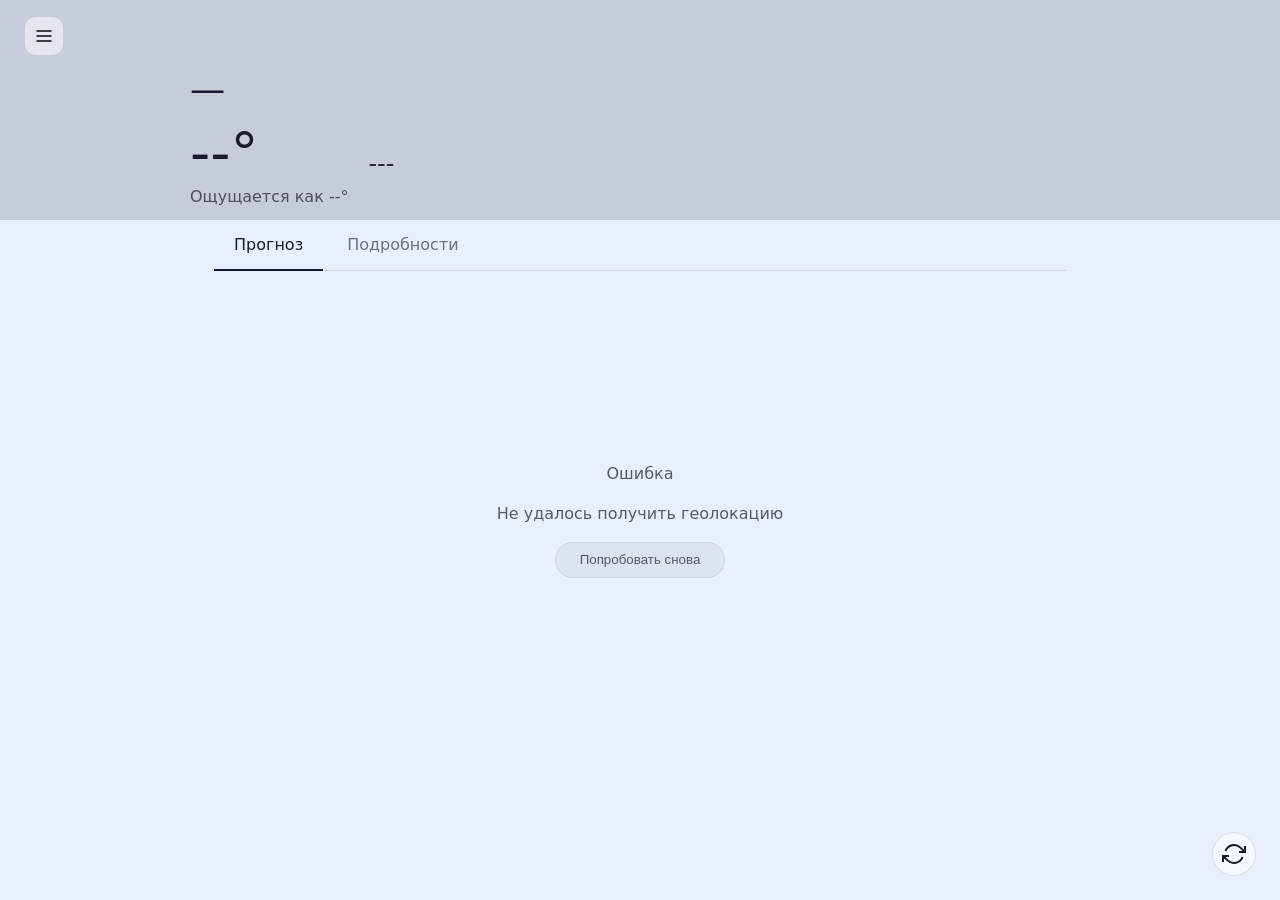
==== index.html @ 8bccd18b "fixed Microsoft Fluent emoji" ====
<!DOCTYPE html>
<html lang="ru">
<head>
    <meta charset="UTF-8">
    <meta name="viewport" content="width=device-width, initial-scale=1.0">
    <title>GoodWeather</title>
    <link rel="icon" type="image/png" href="favicon.png">
    <link rel="stylesheet" href="css/style.css">
</head>
<body class="light-theme">
    <div class="weather-background" id="bgLayer"></div>
    <div class="app-container">
        <header class="app-header">
            <div class="header-top-row">
                <button class="menu-btn" id="menuBtn">
                    <svg width="20" height="20" viewBox="0 0 24 24" fill="none" stroke="currentColor" stroke-width="2">
                        <line x1="3" y1="12" x2="21" y2="12"/>
                        <line x1="3" y1="6" x2="21" y2="6"/>
                        <line x1="3" y1="18" x2="21" y2="18"/>
                    </svg>
                </button>
            </div>
            <div class="menu-dropdown" id="menuDropdown">
                <div class="menu-section expanded">
                    <div class="menu-section-title"><span>Тема</span><span class="arrow">›</span></div>
                    <div class="menu-items">
                        <div class="menu-item" data-theme="light"><span>Светлая</span><span class="check">✓</span></div>
                        <div class="menu-item" data-theme="dark"><span>Тёмная</span><span class="check">✓</span></div>
                    </div>
                </div>
                <div class="menu-section expanded">
                    <div class="menu-section-title"><span>Эмодзи</span><span class="arrow">›</span></div>
                    <div class="menu-items">
                        <div class="menu-item" data-emoji="system"><span>Системные</span><span class="check">✓</span></div>
                        <div class="menu-item" data-emoji="fluent"><span>Fluent</span><span class="check">✓</span></div>
                    </div>
                </div>
            </div>
            <div class="header-content">
                <div class="location-row">
                    <h1 class="city-name" id="cityDisplay">—</h1>
                    <span class="region-name" id="regionDisplay"></span>
                </div>
                <div class="coordinates" id="coordsDisplay"></div>
                <div class="weather-status-row">
                    <div class="temp-section">
                        <span class="temp-current" id="tempDisplay">--°</span>
                        <span class="feels-like" id="feelsLikeHeader">Ощущается как --°</span>
                    </div>
                    <span class="weather-desc" id="descDisplay">---</span>
                    <span class="update-badge" id="updateTimeDisplay"></span>
                </div>
            </div>
        </header>
        <div class="tabs-container">
            <div class="tabs">
                <a href="index.html" class="tab-btn active">Прогноз</a>
                <a href="details.html" class="tab-btn">Подробности</a>
            </div>
        </div>
        <main class="content-area">
            <div id="loadingUI" class="status-message"><div class="loader"></div><p>Загрузка...</p></div>
            <div id="forecastView" class="forecast-view">
                <h2 class="section-title">7 дней</h2>
                <div class="forecast-scroll" id="forecastScroll"></div>
            </div>
            <div id="hourlyView" class="hourly-view">
                <button class="back-btn" id="backBtn">
                    <svg viewBox="0 0 24 24" fill="none" stroke="currentColor" stroke-width="2"><path d="M15 18l-6-6 6-6"/></svg>
                    Назад
                </button>
                <h2 class="section-title" id="hourlyTitle"></h2>
                <div class="temp-chart-container"><div class="temp-chart"><svg class="chart-svg" id="chartSvg"></svg></div></div>
                <div class="hourly-scroll" id="hourlyScroll"></div>
            </div>
            <div id="errorUI" class="status-message error" style="display:none">
                <p>Ошибка</p><p id="errorText"></p>
                <button class="retry-btn" id="errorRetryBtn">Попробовать снова</button>
            </div>
        </main>
    </div>
    <button class="refresh-btn" id="refreshBtn">
        <svg width="24" height="24" viewBox="0 0 24 24" fill="none" stroke="currentColor" stroke-width="2">
            <path d="M23 4v6h-6M1 20v-6h6M3.51 9a9 9 0 0 1 14.85-3.36L23 10M1 14l4.64 4.36A9 9 0 0 0 20.49 15"/>
        </svg>
    </button>
    <script src="js/common.js"></script>
    <script src="js/main.js"></script>
</body>
</html>
---- css/style.css ----
* {
    margin: 0;
    padding: 0;
    box-sizing: border-box;
}

body {
    font-family: "Segoe UI", "Inter", system-ui, -apple-system, sans-serif;
    min-height: 100vh;
    background-color: #e8f0fe;
    color: #1a1a2e;
    font-weight: 300;
    line-height: 1.5;
    -webkit-font-smoothing: antialiased;
    transition: background-color 0.3s, color 0.3s;
}

body.dark-theme {
    background-color: #0b1a2a;
    color: white;
}

/* Фоновый слой */
.weather-background {
    position: absolute;
    top: 0;
    left: 0;
    width: 100%;
    height: 220px;
    background-size: cover;
    background-position: center;
    background-repeat: no-repeat;
    z-index: 1;
    transition: background-image 0.7s;
    pointer-events: none;
}

.weather-background::after {
    content: '';
    position: absolute;
    top: 0;
    left: 0;
    width: 100%;
    height: 100%;
    background: rgba(0, 0, 0, 0.15);
    pointer-events: none;
}

body.dark-theme .weather-background::after {
    background: rgba(0, 0, 0, 0.35);
}

.app-container {
    position: relative;
    z-index: 2;
    min-height: 100vh;
    display: flex;
    flex-direction: column;
    background: transparent;
}

.app-header {
    padding: 1rem 1.5rem 0.75rem;
    background: transparent;
    position: relative;
    z-index: 3;
}

.header-top-row {
    display: flex;
    align-items: center;
    gap: 1rem;
    margin-bottom: 0.5rem;
}

.menu-btn {
    background: rgba(255, 255, 255, 0.5);
    border: 1px solid rgba(0, 0, 0, 0.1);
    color: #1a1a2e;
    width: 40px;
    height: 40px;
    border-radius: 12px;
    cursor: pointer;
    display: flex;
    align-items: center;
    justify-content: center;
    transition: background 0.2s;
    flex-shrink: 0;
}

body.dark-theme .menu-btn {
    background: rgba(0, 0, 0, 0.2);
    border-color: rgba(255, 255, 255, 0.15);
    color: white;
}

.menu-dropdown {
    position: absolute;
    top: 70px;
    left: 1.5rem;
    background: rgba(255, 255, 255, 0.95);
    border: 1px solid rgba(0, 0, 0, 0.1);
    border-radius: 16px;
    padding: 0.5rem;
    min-width: 220px;
    z-index: 1000;
    display: none;
    box-shadow: 0 10px 30px rgba(0, 0, 0, 0.2);
}

body.dark-theme .menu-dropdown {
    background: rgba(20, 30, 40, 0.95);
    border-color: rgba(255, 255, 255, 0.1);
    color: white;
}

.menu-dropdown.show {
    display: block;
}

.menu-section {
    padding: 0.25rem 0;
}

.menu-section-title {
    padding: 0.6rem 1rem;
    font-size: 0.9rem;
    font-weight: 500;
    cursor: pointer;
    display: flex;
    align-items: center;
    justify-content: space-between;
    border-radius: 10px;
}

.menu-section-title:hover {
    background: rgba(0, 0, 0, 0.05);
}

body.dark-theme .menu-section-title:hover {
    background: rgba(255, 255, 255, 0.1);
}

.menu-section-title .arrow {
    font-size: 0.7rem;
    opacity: 0.5;
}

.menu-section.expanded .menu-section-title .arrow {
    transform: rotate(90deg);
}

.menu-items {
    display: none;
    padding: 0.25rem 0 0.25rem 0.5rem;
}

.menu-section.expanded .menu-items {
    display: block;
}

.menu-item {
    padding: 0.5rem 1rem;
    border-radius: 10px;
    cursor: pointer;
    transition: background 0.15s;
    font-size: 0.9rem;
    display: flex;
    align-items: center;
    gap: 0.5rem;
}

.menu-item:hover {
    background: rgba(0, 0, 0, 0.05);
}

body.dark-theme .menu-item:hover {
    background: rgba(255, 255, 255, 0.1);
}

.menu-item.active {
    background: rgba(0, 0, 0, 0.08);
}

body.dark-theme .menu-item.active {
    background: rgba(255, 255, 255, 0.15);
}

.menu-item .check {
    margin-left: auto;
    opacity: 0;
    color: #4facfe;
}

.menu-item.active .check {
    opacity: 1;
}

.header-content {
    max-width: 900px;
    margin: 0 auto;
    width: 100%;
}

.location-row {
    display: flex;
    align-items: baseline;
    gap: 0.75rem;
    flex-wrap: wrap;
    margin-bottom: 0.25rem;
}

.city-name {
    font-size: 2.2rem;
    font-weight: 500;
    letter-spacing: -0.02em;
}

.region-name {
    font-size: 1rem;
    opacity: 0.7;
    font-weight: 350;
}

.coordinates {
    font-size: 0.75rem;
    opacity: 0.5;
    margin-bottom: 0.5rem;
    font-family: monospace;
}

.weather-status-row {
    display: flex;
    align-items: baseline;
    gap: 1.25rem;
    flex-wrap: wrap;
}

.temp-section {
    display: flex;
    flex-direction: column;
}

.temp-current {
    font-size: 3.5rem;
    font-weight: 300;
    line-height: 1;
}

.feels-like {
    font-size: 1rem;
    opacity: 0.7;
    margin-top: 0.25rem;
}

.weather-desc {
    font-size: 1.5rem;
    font-weight: 350;
    opacity: 0.9;
    display: flex;
    align-items: center;
    gap: 0.5rem;
}

.weather-emoji-icon {
    width: 2rem;
    height: 2rem;
    display: inline-block;
}

.update-badge {
    margin-left: auto;
    font-size: 0.8rem;
    opacity: 0.5;
    align-self: flex-end;
}

/* Навигация */
.tabs-container {
    max-width: 900px;
    margin: 0 auto;
    padding: 0 1.5rem;
    width: 100%;
    z-index: 3;
}

.tabs {
    display: flex;
    gap: 0.25rem;
    border-bottom: 1px solid rgba(0, 0, 0, 0.1);
}

body.dark-theme .tabs {
    border-bottom-color: rgba(255, 255, 255, 0.1);
}

.tab-btn {
    background: none;
    border: none;
    color: rgba(26, 26, 46, 0.6);
    font-size: 1rem;
    padding: 0.75rem 1.25rem;
    cursor: pointer;
    border-bottom: 2px solid transparent;
    margin-bottom: -1px;
    text-decoration: none;
    display: inline-block;
}

body.dark-theme .tab-btn {
    color: rgba(255, 255, 255, 0.6);
}

.tab-btn.active {
    color: #1a1a2e;
    border-bottom-color: #1a1a2e;
    font-weight: 450;
}

body.dark-theme .tab-btn.active {
    color: white;
    border-bottom-color: white;
}

/* Контент */
.content-area {
    flex: 1;
    max-width: 900px;
    margin: 0 auto;
    padding: 1.5rem;
    width: 100%;
    z-index: 3;
}

/* Виды */
.forecast-view.hidden {
    display: none;
}

.hourly-view {
    display: none;
}

.hourly-view.active {
    display: block;
}

.back-btn {
    display: flex;
    align-items: center;
    gap: 0.5rem;
    background: none;
    border: none;
    color: inherit;
    font-size: 1rem;
    cursor: pointer;
    padding: 0.5rem 0;
    margin-bottom: 1rem;
    opacity: 0.7;
}

.back-btn svg {
    width: 20px;
    height: 20px;
}

.section-title {
    font-size: 1.1rem;
    font-weight: 450;
    opacity: 0.7;
    margin-bottom: 1rem;
    text-transform: uppercase;
}

/* График */
.temp-chart-container {
    margin-bottom: 1.5rem;
    overflow-x: auto;
}

.temp-chart {
    position: relative;
    height: 120px;
    min-width: 600px;
}

.chart-svg {
    width: 100%;
    height: 100%;
}

.chart-line {
    fill: none;
    stroke: #4facfe;
    stroke-width: 2;
}

.chart-point {
    fill: #4facfe;
}

.chart-label {
    font-size: 0.7rem;
    fill: currentColor;
    opacity: 0.7;
    text-anchor: middle;
}

/* Скроллы */
.forecast-scroll, .hourly-scroll {
    display: flex;
    gap: 0.75rem;
    overflow-x: auto;
    padding: 0.5rem 0.25rem 1.5rem;
    scrollbar-width: thin;
    -webkit-overflow-scrolling: touch;
}

.forecast-card {
    background: rgba(255, 255, 255, 0.6);
    border-radius: 16px;
    padding: 1rem 1.25rem;
    min-width: 100px;
    text-align: center;
    border: 1px solid rgba(0, 0, 0, 0.08);
    flex-shrink: 0;
    cursor: pointer;
}

body.dark-theme .forecast-card {
    background: rgba(128, 128, 128, 0.1);
    border-color: rgba(255, 255, 255, 0.1);
}

.forecast-day {
    font-size: 0.9rem;
    font-weight: 500;
}

.forecast-date {
    font-size: 0.7rem;
    opacity: 0.5;
    margin-bottom: 0.5rem;
}

.forecast-icon, .hourly-icon {
    width: 2.5rem;
    height: 2.5rem;
    margin: 0.25rem auto;
}

.forecast-icon img, .hourly-icon img {
    width: 100%;
    height: 100%;
    object-fit: contain;
}

.forecast-temp-max {
    font-size: 1.3rem;
    font-weight: 450;
}

.forecast-temp-min {
    font-size: 0.85rem;
    opacity: 0.6;
    margin-top: 0.25rem;
}

.hourly-card {
    text-align: center;
    min-width: 70px;
    flex-shrink: 0;
}

.hourly-time {
    font-size: 0.85rem;
    opacity: 0.7;
    margin-bottom: 0.5rem;
}

.hourly-temp {
    font-size: 1.1rem;
    font-weight: 500;
    margin-top: 0.25rem;
}

/* Детали */
.details-section {
    background: rgba(255, 255, 255, 0.5);
    border-radius: 24px;
    padding: 1.5rem;
    border: 1px solid rgba(0, 0, 0, 0.08);
}

body.dark-theme .details-section {
    background: rgba(128, 128, 128, 0.08);
    border-color: rgba(255, 255, 255, 0.1);
}

.details-grid {
    display: grid;
    grid-template-columns: repeat(auto-fit, minmax(140px, 1fr));
    gap: 1.5rem;
}

.detail-label {
    font-size: 0.7rem;
    text-transform: uppercase;
    opacity: 0.5;
    margin-bottom: 0.5rem;
}

.detail-value {
    font-size: 2rem;
    font-weight: 300;
}

.detail-unit {
    font-size: 0.9rem;
    opacity: 0.5;
    margin-left: 0.2rem;
}

/* Статусы */
.status-message {
    display: flex;
    flex-direction: column;
    align-items: center;
    justify-content: center;
    min-height: 50vh;
    gap: 1rem;
    opacity: 0.7;
}

.loader {
    width: 36px;
    height: 36px;
    border: 2px solid currentColor;
    border-radius: 50%;
    border-top-color: transparent;
    animation: spin 0.7s linear infinite;
}

@keyframes spin {
    to { transform: rotate(360deg); }
}

.retry-btn {
    background: rgba(128, 128, 128, 0.15);
    border: 1px solid rgba(128, 128, 128, 0.2);
    color: inherit;
    padding: 0.6rem 1.5rem;
    border-radius: 40px;
    cursor: pointer;
}

.refresh-btn {
    position: fixed;
    bottom: 1.5rem;
    right: 1.5rem;
    background: rgba(255, 255, 255, 0.5);
    border: 1px solid rgba(0, 0, 0, 0.1);
    color: inherit;
    width: 44px;
    height: 44px;
    border-radius: 30px;
    cursor: pointer;
    display: flex;
    align-items: center;
    justify-content: center;
    z-index: 100;
}

body.dark-theme .refresh-btn {
    background: rgba(0, 0, 0, 0.2);
    border-color: rgba(255, 255, 255, 0.15);
}

@media (max-width: 600px) {
    .app-header { padding: 0.75rem 1rem; }
    .content-area { padding: 1rem; }
    .city-name { font-size: 1.8rem; }
    .temp-current { font-size: 2.8rem; }
    .weather-desc { font-size: 1.2rem; }
    .details-grid { grid-template-columns: repeat(2, 1fr); }
    .detail-value { font-size: 1.6rem; }
    .forecast-card { min-width: 85px; padding: 0.75rem; }
}
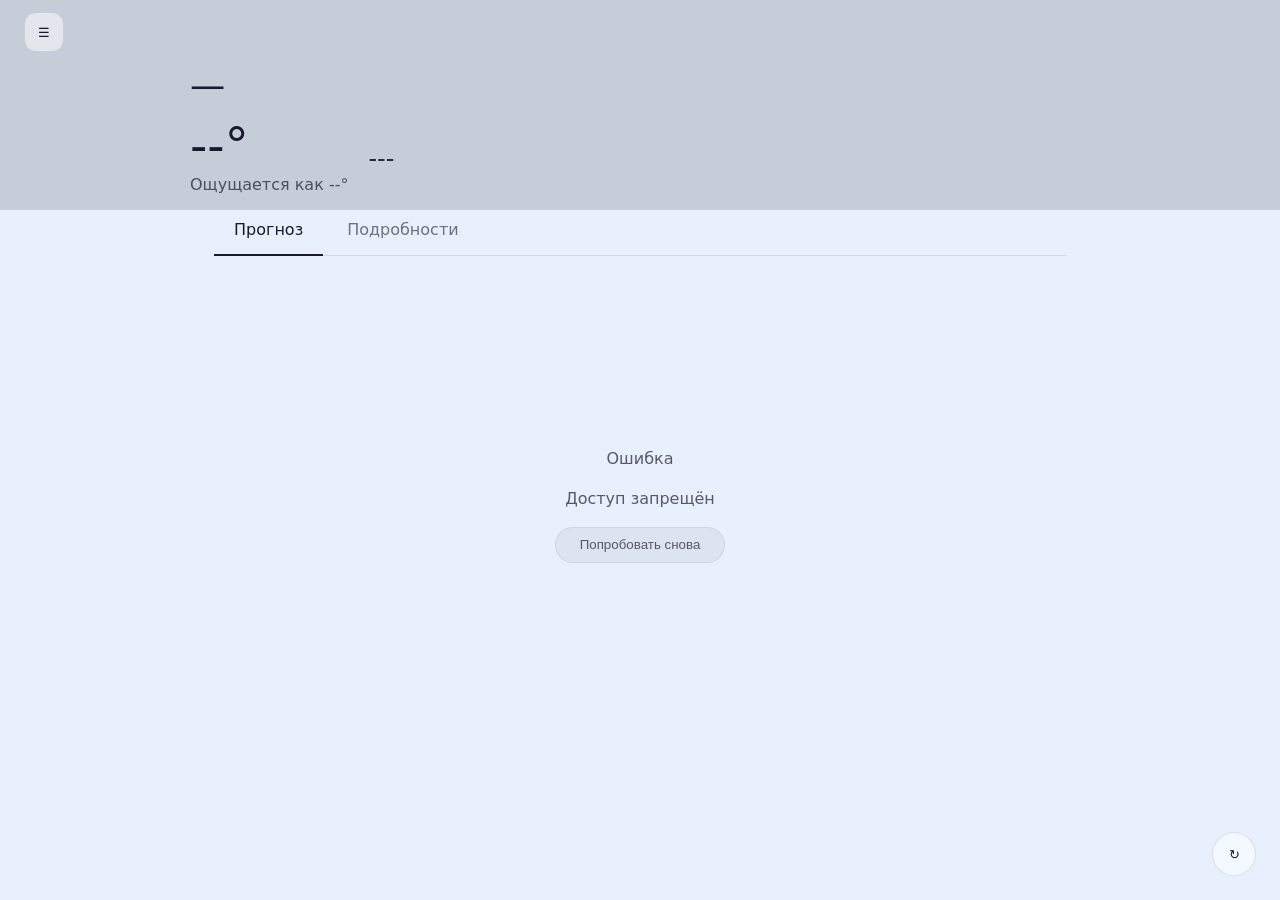
==== commit 463f5297: "fixed Microsoft Fluent emoji" ====
--- a/index.html
+++ b/index.html
@@ -11,15 +11,7 @@
     <div class="weather-background" id="bgLayer"></div>
     <div class="app-container">
         <header class="app-header">
-            <div class="header-top-row">
-                <button class="menu-btn" id="menuBtn">
-                    <svg width="20" height="20" viewBox="0 0 24 24" fill="none" stroke="currentColor" stroke-width="2">
-                        <line x1="3" y1="12" x2="21" y2="12"/>
-                        <line x1="3" y1="6" x2="21" y2="6"/>
-                        <line x1="3" y1="18" x2="21" y2="18"/>
-                    </svg>
-                </button>
-            </div>
+            <div class="header-top-row"><button class="menu-btn" id="menuBtn">☰</button></div>
             <div class="menu-dropdown" id="menuDropdown">
                 <div class="menu-section expanded">
                     <div class="menu-section-title"><span>Тема</span><span class="arrow">›</span></div>
@@ -37,26 +29,17 @@
                 </div>
             </div>
             <div class="header-content">
-                <div class="location-row">
-                    <h1 class="city-name" id="cityDisplay">—</h1>
-                    <span class="region-name" id="regionDisplay"></span>
-                </div>
+                <div class="location-row"><h1 class="city-name" id="cityDisplay">—</h1><span class="region-name" id="regionDisplay"></span></div>
                 <div class="coordinates" id="coordsDisplay"></div>
                 <div class="weather-status-row">
-                    <div class="temp-section">
-                        <span class="temp-current" id="tempDisplay">--°</span>
-                        <span class="feels-like" id="feelsLikeHeader">Ощущается как --°</span>
-                    </div>
+                    <div class="temp-section"><span class="temp-current" id="tempDisplay">--°</span><span class="feels-like" id="feelsLikeHeader">Ощущается как --°</span></div>
                     <span class="weather-desc" id="descDisplay">---</span>
                     <span class="update-badge" id="updateTimeDisplay"></span>
                 </div>
             </div>
         </header>
         <div class="tabs-container">
-            <div class="tabs">
-                <a href="index.html" class="tab-btn active">Прогноз</a>
-                <a href="details.html" class="tab-btn">Подробности</a>
-            </div>
+            <div class="tabs"><a href="index.html" class="tab-btn active">Прогноз</a><a href="details.html" class="tab-btn">Подробности</a></div>
         </div>
         <main class="content-area">
             <div id="loadingUI" class="status-message"><div class="loader"></div><p>Загрузка...</p></div>
@@ -65,25 +48,15 @@
                 <div class="forecast-scroll" id="forecastScroll"></div>
             </div>
             <div id="hourlyView" class="hourly-view">
-                <button class="back-btn" id="backBtn">
-                    <svg viewBox="0 0 24 24" fill="none" stroke="currentColor" stroke-width="2"><path d="M15 18l-6-6 6-6"/></svg>
-                    Назад
-                </button>
+                <button class="back-btn" id="backBtn">← Назад</button>
                 <h2 class="section-title" id="hourlyTitle"></h2>
                 <div class="temp-chart-container"><div class="temp-chart"><svg class="chart-svg" id="chartSvg"></svg></div></div>
                 <div class="hourly-scroll" id="hourlyScroll"></div>
             </div>
-            <div id="errorUI" class="status-message error" style="display:none">
-                <p>Ошибка</p><p id="errorText"></p>
-                <button class="retry-btn" id="errorRetryBtn">Попробовать снова</button>
-            </div>
+            <div id="errorUI" class="status-message error" style="display:none"><p>Ошибка</p><p id="errorText"></p><button class="retry-btn" id="errorRetryBtn">Попробовать снова</button></div>
         </main>
     </div>
-    <button class="refresh-btn" id="refreshBtn">
-        <svg width="24" height="24" viewBox="0 0 24 24" fill="none" stroke="currentColor" stroke-width="2">
-            <path d="M23 4v6h-6M1 20v-6h6M3.51 9a9 9 0 0 1 14.85-3.36L23 10M1 14l4.64 4.36A9 9 0 0 0 20.49 15"/>
-        </svg>
-    </button>
+    <button class="refresh-btn" id="refreshBtn">↻</button>
     <script src="js/common.js"></script>
     <script src="js/main.js"></script>
 </body>
--- a/css/style.css
+++ b/css/style.css
@@ -1,588 +1,223 @@
-* {
-    margin: 0;
-    padding: 0;
-    box-sizing: border-box;
-}
-
+* { margin: 0; padding: 0; box-sizing: border-box; }
 body {
     font-family: "Segoe UI", "Inter", system-ui, -apple-system, sans-serif;
-    min-height: 100vh;
-    background-color: #e8f0fe;
-    color: #1a1a2e;
-    font-weight: 300;
-    line-height: 1.5;
-    -webkit-font-smoothing: antialiased;
+    min-height: 100vh; background-color: #e8f0fe; color: #1a1a2e;
+    font-weight: 300; line-height: 1.5; -webkit-font-smoothing: antialiased;
     transition: background-color 0.3s, color 0.3s;
 }
-
-body.dark-theme {
-    background-color: #0b1a2a;
-    color: white;
-}
-
-/* Фоновый слой */
+body.dark-theme { background-color: #0b1a2a; color: white; }
+
+/* Фон ровно до вкладок */
 .weather-background {
-    position: absolute;
-    top: 0;
-    left: 0;
-    width: 100%;
-    height: 220px;
-    background-size: cover;
-    background-position: center;
-    background-repeat: no-repeat;
-    z-index: 1;
-    transition: background-image 0.7s;
-    pointer-events: none;
-}
-
+    position: absolute; top: 0; left: 0; width: 100%; height: 210px;
+    background-size: cover; background-position: center; background-repeat: no-repeat;
+    z-index: 1; transition: background-image 0.7s; pointer-events: none;
+}
 .weather-background::after {
-    content: '';
-    position: absolute;
-    top: 0;
-    left: 0;
-    width: 100%;
-    height: 100%;
-    background: rgba(0, 0, 0, 0.15);
-    pointer-events: none;
-}
-
-body.dark-theme .weather-background::after {
-    background: rgba(0, 0, 0, 0.35);
-}
+    content: ''; position: absolute; top: 0; left: 0; width: 100%; height: 100%;
+    background: rgba(0,0,0,0.15); pointer-events: none;
+}
+body.dark-theme .weather-background::after { background: rgba(0,0,0,0.35); }
 
 .app-container {
-    position: relative;
-    z-index: 2;
-    min-height: 100vh;
-    display: flex;
-    flex-direction: column;
-    background: transparent;
-}
-
+    position: relative; z-index: 2; min-height: 100vh;
+    display: flex; flex-direction: column; background: transparent;
+}
 .app-header {
-    padding: 1rem 1.5rem 0.75rem;
-    background: transparent;
-    position: relative;
-    z-index: 3;
-}
-
-.header-top-row {
-    display: flex;
-    align-items: center;
-    gap: 1rem;
+    padding: 0.75rem 1.5rem 0.5rem; background: transparent;
+    border-bottom: 1px solid transparent;
+}
+.header-top-row { display: flex; align-items: center; gap: 1rem; margin-bottom: 0.5rem; }
+.menu-btn {
+    background: rgba(255,255,255,0.5); border: 1px solid rgba(0,0,0,0.1);
+    color: #1a1a2e; width: 40px; height: 40px; border-radius: 12px;
+    cursor: pointer; display: flex; align-items: center; justify-content: center;
+    transition: background 0.2s; flex-shrink: 0;
+}
+body.dark-theme .menu-btn {
+    background: rgba(0,0,0,0.2); border-color: rgba(255,255,255,0.15); color: white;
+}
+.menu-dropdown {
+    position: absolute; top: 60px; left: 1.5rem;
+    background: rgba(255,255,255,0.95); border: 1px solid rgba(0,0,0,0.1);
+    border-radius: 16px; padding: 0.5rem; min-width: 200px;
+    z-index: 1000; display: none; box-shadow: 0 10px 30px rgba(0,0,0,0.2);
+}
+body.dark-theme .menu-dropdown {
+    background: rgba(20,30,40,0.95); border-color: rgba(255,255,255,0.1); color: white;
+}
+.menu-dropdown.show { display: block; }
+.menu-section { padding: 0.25rem 0; }
+.menu-section-title {
+    padding: 0.6rem 1rem; font-size: 0.9rem; font-weight: 500;
+    cursor: pointer; display: flex; align-items: center; justify-content: space-between;
+    border-radius: 10px;
+}
+.menu-section-title:hover { background: rgba(0,0,0,0.05); }
+body.dark-theme .menu-section-title:hover { background: rgba(255,255,255,0.1); }
+.menu-section-title .arrow { font-size: 0.7rem; opacity: 0.5; }
+.menu-section.expanded .menu-section-title .arrow { transform: rotate(90deg); }
+.menu-items { display: none; padding: 0.25rem 0 0.25rem 0.5rem; }
+.menu-section.expanded .menu-items { display: block; }
+.menu-item {
+    padding: 0.5rem 1rem; border-radius: 10px; cursor: pointer;
+    font-size: 0.9rem; display: flex; align-items: center; gap: 0.5rem;
+}
+.menu-item:hover { background: rgba(0,0,0,0.05); }
+body.dark-theme .menu-item:hover { background: rgba(255,255,255,0.1); }
+.menu-item.active { background: rgba(0,0,0,0.08); }
+body.dark-theme .menu-item.active { background: rgba(255,255,255,0.15); }
+.menu-item .check { margin-left: auto; opacity: 0; color: #4facfe; }
+.menu-item.active .check { opacity: 1; }
+
+.header-content { max-width: 900px; margin: 0 auto; }
+.location-row {
+    display: flex; align-items: baseline; gap: 0.75rem;
+    flex-wrap: wrap; margin-bottom: 0.25rem;
+}
+.city-name { font-size: 2.2rem; font-weight: 500; letter-spacing: -0.02em; }
+.region-name { font-size: 1rem; opacity: 0.7; }
+.coordinates { font-size: 0.75rem; opacity: 0.5; margin-bottom: 0.5rem; font-family: monospace; }
+.weather-status-row {
+    display: flex; align-items: center; gap: 1.25rem; flex-wrap: wrap;
+}
+.temp-section { display: flex; flex-direction: column; }
+.temp-current { font-size: 3rem; font-weight: 300; line-height: 1; }
+.feels-like { font-size: 1rem; opacity: 0.7; margin-top: 0.25rem; }
+.weather-desc {
+    font-size: 1.5rem; font-weight: 350; opacity: 0.9;
+    display: flex; align-items: center; gap: 0.5rem;
+}
+.weather-emoji-icon {
+    width: 2.2rem; height: 2.2rem; display: inline-block; flex-shrink: 0;
+}
+.weather-emoji-icon img { width: 100%; height: 100%; object-fit: contain; }
+.update-badge {
+    margin-left: auto; font-size: 0.8rem; opacity: 0.5; align-self: flex-end;
+}
+
+.tabs-container {
+    max-width: 900px; margin: 0 auto; padding: 0 1.5rem;
+    width: 100%; background: transparent;
+}
+.tabs {
+    display: flex; gap: 0.25rem;
+    border-bottom: 1px solid rgba(0,0,0,0.1);
+}
+body.dark-theme .tabs { border-bottom-color: rgba(255,255,255,0.1); }
+.tab-btn {
+    background: none; border: none; color: rgba(26,26,46,0.6);
+    font-size: 1rem; padding: 0.75rem 1.25rem; cursor: pointer;
+    border-bottom: 2px solid transparent; margin-bottom: -1px;
+    text-decoration: none; display: inline-block;
+}
+body.dark-theme .tab-btn { color: rgba(255,255,255,0.6); }
+.tab-btn.active {
+    color: #1a1a2e; border-bottom-color: #1a1a2e; font-weight: 450;
+}
+body.dark-theme .tab-btn.active { color: white; border-bottom-color: white; }
+
+.content-area {
+    flex: 1; max-width: 900px; margin: 0 auto; padding: 1.5rem;
+    width: 100%; z-index: 3;
+}
+.forecast-view.hidden { display: none; }
+.hourly-view { display: none; }
+.hourly-view.active { display: block; }
+.back-btn {
+    display: flex; align-items: center; gap: 0.5rem;
+    background: none; border: none; color: inherit;
+    font-size: 1rem; cursor: pointer; padding: 0.5rem 0;
+    margin-bottom: 1rem; opacity: 0.7;
+}
+.section-title {
+    font-size: 1.1rem; font-weight: 450; opacity: 0.7;
+    margin-bottom: 1rem; text-transform: uppercase;
+}
+.temp-chart-container { margin-bottom: 1.5rem; overflow-x: auto; }
+.temp-chart { height: 120px; min-width: 600px; }
+.chart-svg { width: 100%; height: 100%; }
+.chart-line { fill: none; stroke: #4facfe; stroke-width: 2; }
+.chart-point { fill: #4facfe; }
+.chart-label {
+    font-size: 0.9rem; fill: currentColor; opacity: 0.8;
+    text-anchor: middle; font-weight: 500;
+}
+
+.forecast-scroll, .hourly-scroll {
+    display: flex; gap: 0.75rem; overflow-x: auto;
+    padding: 0.5rem 0.25rem 1.5rem;
+    scrollbar-width: thin; -webkit-overflow-scrolling: touch;
+}
+.forecast-card {
+    background: rgba(255,255,255,0.6); border-radius: 16px;
+    padding: 1rem 1.25rem; min-width: 100px; text-align: center;
+    border: 1px solid rgba(0,0,0,0.08); flex-shrink: 0; cursor: pointer;
+}
+body.dark-theme .forecast-card {
+    background: rgba(128,128,128,0.1); border-color: rgba(255,255,255,0.1);
+}
+.forecast-day { font-size: 0.9rem; font-weight: 500; }
+.forecast-date { font-size: 0.7rem; opacity: 0.5; margin-bottom: 0.5rem; }
+.forecast-icon, .hourly-icon {
+    width: 2.5rem; height: 2.5rem; margin: 0.25rem auto;
+}
+.forecast-icon img, .hourly-icon img { width: 100%; height: 100%; object-fit: contain; }
+.forecast-temp-max { font-size: 1.3rem; font-weight: 450; }
+.forecast-temp-min { font-size: 0.85rem; opacity: 0.6; margin-top: 0.25rem; }
+.hourly-card { text-align: center; min-width: 70px; flex-shrink: 0; }
+.hourly-time { font-size: 0.9rem; opacity: 0.7; margin-bottom: 0.5rem; }
+.hourly-temp { font-size: 1.2rem; font-weight: 500; margin-top: 0.25rem; }
+
+.details-section {
+    background: rgba(255,255,255,0.5); border-radius: 24px;
+    padding: 1.5rem; border: 1px solid rgba(0,0,0,0.08);
+}
+body.dark-theme .details-section {
+    background: rgba(128,128,128,0.08); border-color: rgba(255,255,255,0.1);
+}
+.details-grid {
+    display: grid; grid-template-columns: repeat(auto-fit, minmax(140px,1fr));
+    gap: 1.5rem;
+}
+.detail-label {
+    font-size: 0.7rem; text-transform: uppercase; opacity: 0.5;
     margin-bottom: 0.5rem;
 }
-
-.menu-btn {
-    background: rgba(255, 255, 255, 0.5);
-    border: 1px solid rgba(0, 0, 0, 0.1);
-    color: #1a1a2e;
-    width: 40px;
-    height: 40px;
-    border-radius: 12px;
-    cursor: pointer;
-    display: flex;
-    align-items: center;
-    justify-content: center;
-    transition: background 0.2s;
-    flex-shrink: 0;
-}
-
-body.dark-theme .menu-btn {
-    background: rgba(0, 0, 0, 0.2);
-    border-color: rgba(255, 255, 255, 0.15);
-    color: white;
-}
-
-.menu-dropdown {
-    position: absolute;
-    top: 70px;
-    left: 1.5rem;
-    background: rgba(255, 255, 255, 0.95);
-    border: 1px solid rgba(0, 0, 0, 0.1);
-    border-radius: 16px;
-    padding: 0.5rem;
-    min-width: 220px;
-    z-index: 1000;
-    display: none;
-    box-shadow: 0 10px 30px rgba(0, 0, 0, 0.2);
-}
-
-body.dark-theme .menu-dropdown {
-    background: rgba(20, 30, 40, 0.95);
-    border-color: rgba(255, 255, 255, 0.1);
-    color: white;
-}
-
-.menu-dropdown.show {
-    display: block;
-}
-
-.menu-section {
-    padding: 0.25rem 0;
-}
-
-.menu-section-title {
-    padding: 0.6rem 1rem;
-    font-size: 0.9rem;
-    font-weight: 500;
-    cursor: pointer;
-    display: flex;
-    align-items: center;
-    justify-content: space-between;
-    border-radius: 10px;
-}
-
-.menu-section-title:hover {
-    background: rgba(0, 0, 0, 0.05);
-}
-
-body.dark-theme .menu-section-title:hover {
-    background: rgba(255, 255, 255, 0.1);
-}
-
-.menu-section-title .arrow {
-    font-size: 0.7rem;
-    opacity: 0.5;
-}
-
-.menu-section.expanded .menu-section-title .arrow {
-    transform: rotate(90deg);
-}
-
-.menu-items {
-    display: none;
-    padding: 0.25rem 0 0.25rem 0.5rem;
-}
-
-.menu-section.expanded .menu-items {
-    display: block;
-}
-
-.menu-item {
-    padding: 0.5rem 1rem;
-    border-radius: 10px;
-    cursor: pointer;
-    transition: background 0.15s;
-    font-size: 0.9rem;
-    display: flex;
-    align-items: center;
-    gap: 0.5rem;
-}
-
-.menu-item:hover {
-    background: rgba(0, 0, 0, 0.05);
-}
-
-body.dark-theme .menu-item:hover {
-    background: rgba(255, 255, 255, 0.1);
-}
-
-.menu-item.active {
-    background: rgba(0, 0, 0, 0.08);
-}
-
-body.dark-theme .menu-item.active {
-    background: rgba(255, 255, 255, 0.15);
-}
-
-.menu-item .check {
-    margin-left: auto;
-    opacity: 0;
-    color: #4facfe;
-}
-
-.menu-item.active .check {
-    opacity: 1;
-}
-
-.header-content {
-    max-width: 900px;
-    margin: 0 auto;
-    width: 100%;
-}
-
-.location-row {
-    display: flex;
-    align-items: baseline;
-    gap: 0.75rem;
-    flex-wrap: wrap;
-    margin-bottom: 0.25rem;
-}
-
-.city-name {
-    font-size: 2.2rem;
-    font-weight: 500;
-    letter-spacing: -0.02em;
-}
-
-.region-name {
-    font-size: 1rem;
-    opacity: 0.7;
-    font-weight: 350;
-}
-
-.coordinates {
-    font-size: 0.75rem;
-    opacity: 0.5;
-    margin-bottom: 0.5rem;
-    font-family: monospace;
-}
-
-.weather-status-row {
-    display: flex;
-    align-items: baseline;
-    gap: 1.25rem;
-    flex-wrap: wrap;
-}
-
-.temp-section {
-    display: flex;
-    flex-direction: column;
-}
-
-.temp-current {
-    font-size: 3.5rem;
-    font-weight: 300;
-    line-height: 1;
-}
-
-.feels-like {
-    font-size: 1rem;
-    opacity: 0.7;
-    margin-top: 0.25rem;
-}
-
-.weather-desc {
-    font-size: 1.5rem;
-    font-weight: 350;
-    opacity: 0.9;
-    display: flex;
-    align-items: center;
-    gap: 0.5rem;
-}
-
-.weather-emoji-icon {
-    width: 2rem;
-    height: 2rem;
-    display: inline-block;
-}
-
-.update-badge {
-    margin-left: auto;
-    font-size: 0.8rem;
-    opacity: 0.5;
-    align-self: flex-end;
-}
-
-/* Навигация */
-.tabs-container {
-    max-width: 900px;
-    margin: 0 auto;
-    padding: 0 1.5rem;
-    width: 100%;
-    z-index: 3;
-}
-
-.tabs {
-    display: flex;
-    gap: 0.25rem;
-    border-bottom: 1px solid rgba(0, 0, 0, 0.1);
-}
-
-body.dark-theme .tabs {
-    border-bottom-color: rgba(255, 255, 255, 0.1);
-}
-
-.tab-btn {
-    background: none;
-    border: none;
-    color: rgba(26, 26, 46, 0.6);
-    font-size: 1rem;
-    padding: 0.75rem 1.25rem;
-    cursor: pointer;
-    border-bottom: 2px solid transparent;
-    margin-bottom: -1px;
-    text-decoration: none;
-    display: inline-block;
-}
-
-body.dark-theme .tab-btn {
-    color: rgba(255, 255, 255, 0.6);
-}
-
-.tab-btn.active {
-    color: #1a1a2e;
-    border-bottom-color: #1a1a2e;
-    font-weight: 450;
-}
-
-body.dark-theme .tab-btn.active {
-    color: white;
-    border-bottom-color: white;
-}
-
-/* Контент */
-.content-area {
-    flex: 1;
-    max-width: 900px;
-    margin: 0 auto;
-    padding: 1.5rem;
-    width: 100%;
-    z-index: 3;
-}
-
-/* Виды */
-.forecast-view.hidden {
-    display: none;
-}
-
-.hourly-view {
-    display: none;
-}
-
-.hourly-view.active {
-    display: block;
-}
-
-.back-btn {
-    display: flex;
-    align-items: center;
-    gap: 0.5rem;
-    background: none;
-    border: none;
-    color: inherit;
-    font-size: 1rem;
-    cursor: pointer;
-    padding: 0.5rem 0;
-    margin-bottom: 1rem;
-    opacity: 0.7;
-}
-
-.back-btn svg {
-    width: 20px;
-    height: 20px;
-}
-
-.section-title {
-    font-size: 1.1rem;
-    font-weight: 450;
-    opacity: 0.7;
-    margin-bottom: 1rem;
-    text-transform: uppercase;
-}
-
-/* График */
-.temp-chart-container {
-    margin-bottom: 1.5rem;
-    overflow-x: auto;
-}
-
-.temp-chart {
-    position: relative;
-    height: 120px;
-    min-width: 600px;
-}
-
-.chart-svg {
-    width: 100%;
-    height: 100%;
-}
-
-.chart-line {
-    fill: none;
-    stroke: #4facfe;
-    stroke-width: 2;
-}
-
-.chart-point {
-    fill: #4facfe;
-}
-
-.chart-label {
-    font-size: 0.7rem;
-    fill: currentColor;
-    opacity: 0.7;
-    text-anchor: middle;
-}
-
-/* Скроллы */
-.forecast-scroll, .hourly-scroll {
-    display: flex;
-    gap: 0.75rem;
-    overflow-x: auto;
-    padding: 0.5rem 0.25rem 1.5rem;
-    scrollbar-width: thin;
-    -webkit-overflow-scrolling: touch;
-}
-
-.forecast-card {
-    background: rgba(255, 255, 255, 0.6);
-    border-radius: 16px;
-    padding: 1rem 1.25rem;
-    min-width: 100px;
-    text-align: center;
-    border: 1px solid rgba(0, 0, 0, 0.08);
-    flex-shrink: 0;
-    cursor: pointer;
-}
-
-body.dark-theme .forecast-card {
-    background: rgba(128, 128, 128, 0.1);
-    border-color: rgba(255, 255, 255, 0.1);
-}
-
-.forecast-day {
-    font-size: 0.9rem;
-    font-weight: 500;
-}
-
-.forecast-date {
-    font-size: 0.7rem;
-    opacity: 0.5;
-    margin-bottom: 0.5rem;
-}
-
-.forecast-icon, .hourly-icon {
-    width: 2.5rem;
-    height: 2.5rem;
-    margin: 0.25rem auto;
-}
-
-.forecast-icon img, .hourly-icon img {
-    width: 100%;
-    height: 100%;
-    object-fit: contain;
-}
-
-.forecast-temp-max {
-    font-size: 1.3rem;
-    font-weight: 450;
-}
-
-.forecast-temp-min {
-    font-size: 0.85rem;
-    opacity: 0.6;
-    margin-top: 0.25rem;
-}
-
-.hourly-card {
-    text-align: center;
-    min-width: 70px;
-    flex-shrink: 0;
-}
-
-.hourly-time {
-    font-size: 0.85rem;
-    opacity: 0.7;
-    margin-bottom: 0.5rem;
-}
-
-.hourly-temp {
-    font-size: 1.1rem;
-    font-weight: 500;
-    margin-top: 0.25rem;
-}
-
-/* Детали */
-.details-section {
-    background: rgba(255, 255, 255, 0.5);
-    border-radius: 24px;
-    padding: 1.5rem;
-    border: 1px solid rgba(0, 0, 0, 0.08);
-}
-
-body.dark-theme .details-section {
-    background: rgba(128, 128, 128, 0.08);
-    border-color: rgba(255, 255, 255, 0.1);
-}
-
-.details-grid {
-    display: grid;
-    grid-template-columns: repeat(auto-fit, minmax(140px, 1fr));
-    gap: 1.5rem;
-}
-
-.detail-label {
-    font-size: 0.7rem;
-    text-transform: uppercase;
-    opacity: 0.5;
-    margin-bottom: 0.5rem;
-}
-
-.detail-value {
-    font-size: 2rem;
-    font-weight: 300;
-}
-
-.detail-unit {
-    font-size: 0.9rem;
-    opacity: 0.5;
-    margin-left: 0.2rem;
-}
-
-/* Статусы */
+.detail-value { font-size: 2rem; font-weight: 300; }
+.detail-unit { font-size: 0.9rem; opacity: 0.5; margin-left: 0.2rem; }
+
 .status-message {
-    display: flex;
-    flex-direction: column;
-    align-items: center;
-    justify-content: center;
-    min-height: 50vh;
-    gap: 1rem;
-    opacity: 0.7;
-}
-
+    display: flex; flex-direction: column; align-items: center;
+    justify-content: center; min-height: 50vh; gap: 1rem; opacity: 0.7;
+}
 .loader {
-    width: 36px;
-    height: 36px;
-    border: 2px solid currentColor;
-    border-radius: 50%;
-    border-top-color: transparent;
+    width: 36px; height: 36px; border: 2px solid currentColor;
+    border-radius: 50%; border-top-color: transparent;
     animation: spin 0.7s linear infinite;
 }
-
-@keyframes spin {
-    to { transform: rotate(360deg); }
-}
-
+@keyframes spin { to { transform: rotate(360deg); } }
 .retry-btn {
-    background: rgba(128, 128, 128, 0.15);
-    border: 1px solid rgba(128, 128, 128, 0.2);
-    color: inherit;
-    padding: 0.6rem 1.5rem;
-    border-radius: 40px;
-    cursor: pointer;
-}
-
+    background: rgba(128,128,128,0.15); border: 1px solid rgba(128,128,128,0.2);
+    color: inherit; padding: 0.6rem 1.5rem; border-radius: 40px; cursor: pointer;
+}
 .refresh-btn {
-    position: fixed;
-    bottom: 1.5rem;
-    right: 1.5rem;
-    background: rgba(255, 255, 255, 0.5);
-    border: 1px solid rgba(0, 0, 0, 0.1);
-    color: inherit;
-    width: 44px;
-    height: 44px;
-    border-radius: 30px;
-    cursor: pointer;
-    display: flex;
-    align-items: center;
-    justify-content: center;
+    position: fixed; bottom: 1.5rem; right: 1.5rem;
+    background: rgba(255,255,255,0.5); border: 1px solid rgba(0,0,0,0.1);
+    color: inherit; width: 44px; height: 44px; border-radius: 30px;
+    cursor: pointer; display: flex; align-items: center; justify-content: center;
     z-index: 100;
 }
-
 body.dark-theme .refresh-btn {
-    background: rgba(0, 0, 0, 0.2);
-    border-color: rgba(255, 255, 255, 0.15);
+    background: rgba(0,0,0,0.2); border-color: rgba(255,255,255,0.15);
 }
 
 @media (max-width: 600px) {
-    .app-header { padding: 0.75rem 1rem; }
+    .app-header { padding: 0.5rem 1rem; }
     .content-area { padding: 1rem; }
     .city-name { font-size: 1.8rem; }
-    .temp-current { font-size: 2.8rem; }
+    .temp-current { font-size: 2.5rem; }
     .weather-desc { font-size: 1.2rem; }
-    .details-grid { grid-template-columns: repeat(2, 1fr); }
-    .detail-value { font-size: 1.6rem; }
+    .details-grid { grid-template-columns: repeat(2,1fr); }
     .forecast-card { min-width: 85px; padding: 0.75rem; }
 }
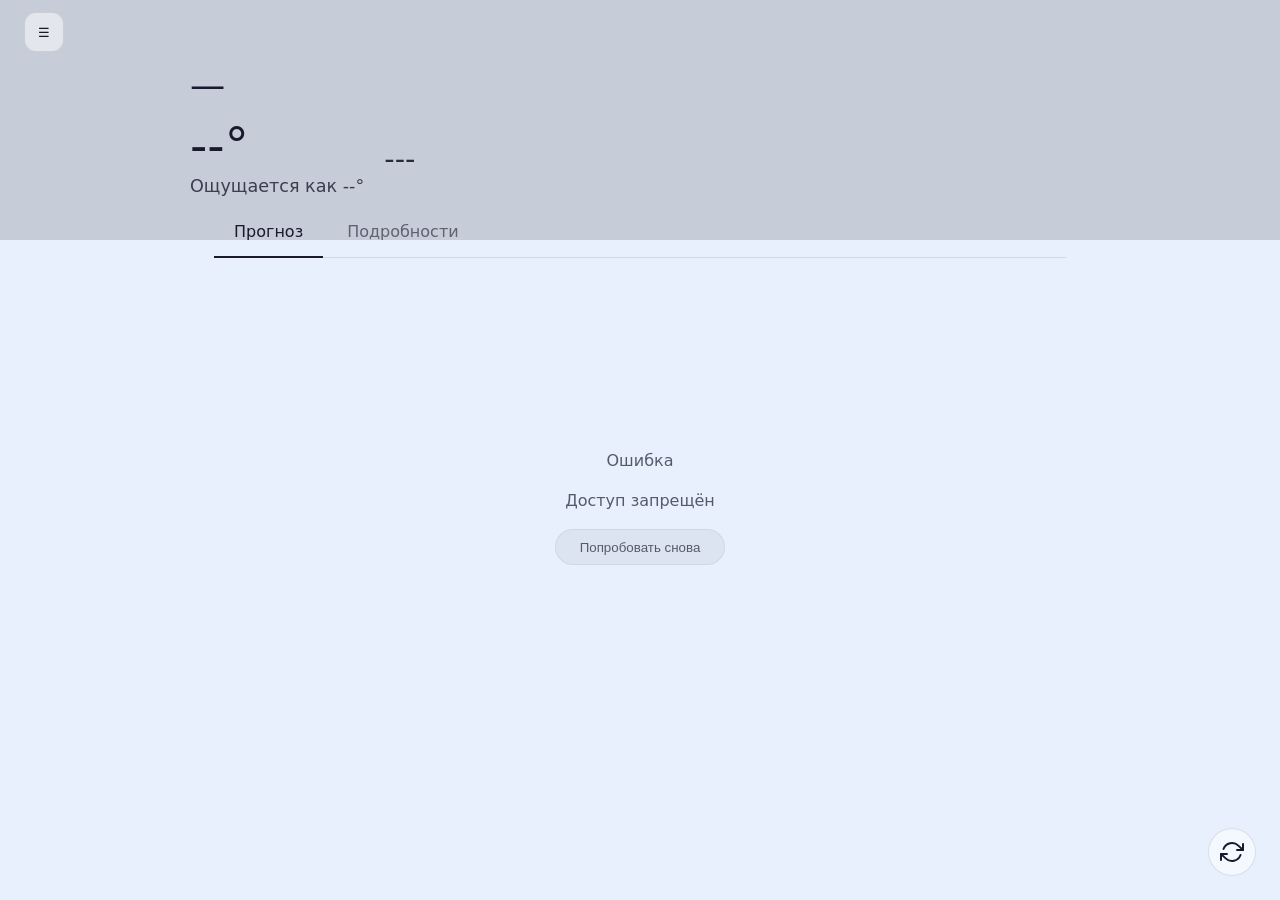
==== commit a51befae: "fixed all" ====
--- a/index.html
+++ b/index.html
@@ -50,13 +50,25 @@
             <div id="hourlyView" class="hourly-view">
                 <button class="back-btn" id="backBtn">← Назад</button>
                 <h2 class="section-title" id="hourlyTitle"></h2>
-                <div class="temp-chart-container"><div class="temp-chart"><svg class="chart-svg" id="chartSvg"></svg></div></div>
-                <div class="hourly-scroll" id="hourlyScroll"></div>
+                <div class="hourly-scroll-container">
+                    <div class="temp-chart-container">
+                        <div class="temp-chart">
+                            <svg class="chart-svg" id="chartSvg"></svg>
+                        </div>
+                    </div>
+                    <div class="hourly-scroll" id="hourlyScroll"></div>
+                </div>
             </div>
             <div id="errorUI" class="status-message error" style="display:none"><p>Ошибка</p><p id="errorText"></p><button class="retry-btn" id="errorRetryBtn">Попробовать снова</button></div>
         </main>
     </div>
-    <button class="refresh-btn" id="refreshBtn">↻</button>
+    <button class="refresh-btn" id="refreshBtn">
+        <svg width="24" height="24" viewBox="0 0 24 24" fill="none" stroke="currentColor" stroke-width="2" stroke-linecap="round" stroke-linejoin="round">
+            <path d="M23 4v6h-6"/>
+            <path d="M1 20v-6h6"/>
+            <path d="M3.51 9a9 9 0 0 1 14.85-3.36L23 10M1 14l4.64 4.36A9 9 0 0 0 20.49 15"/>
+        </svg>
+    </button>
     <script src="js/common.js"></script>
     <script src="js/main.js"></script>
 </body>
--- a/css/style.css
+++ b/css/style.css
@@ -9,7 +9,7 @@
 
 /* Фон ровно до вкладок */
 .weather-background {
-    position: absolute; top: 0; left: 0; width: 100%; height: 210px;
+    position: absolute; top: 0; left: 0; width: 100%; height: 240px;
     background-size: cover; background-position: center; background-repeat: no-repeat;
     z-index: 1; transition: background-image 0.7s; pointer-events: none;
 }
@@ -83,17 +83,22 @@
 }
 .temp-section { display: flex; flex-direction: column; }
 .temp-current { font-size: 3rem; font-weight: 300; line-height: 1; }
-.feels-like { font-size: 1rem; opacity: 0.7; margin-top: 0.25rem; }
+.feels-like { font-size: 1.1rem; opacity: 0.8; margin-top: 0.25rem; }
 .weather-desc {
-    font-size: 1.5rem; font-weight: 350; opacity: 0.9;
-    display: flex; align-items: center; gap: 0.5rem;
+    font-size: 1.8rem; font-weight: 350; opacity: 0.9;
+    display: flex; align-items: center; gap: 0.7rem;
+}
+.weather-icon {
+    height: 2.2rem;
+    width: auto;
+    vertical-align: middle;
 }
 .weather-emoji-icon {
-    width: 2.2rem; height: 2.2rem; display: inline-block; flex-shrink: 0;
-}
-.weather-emoji-icon img { width: 100%; height: 100%; object-fit: contain; }
+    width: 1.2rem; height: 1.2rem; display: inline-block; flex-shrink: 0;
+}
+.weather-emoji-icon img { width: 100%; height: 100%; object-fit: contain; vertical-align: middle; }
 .update-badge {
-    margin-left: auto; font-size: 0.8rem; opacity: 0.5; align-self: flex-end;
+    margin-left: auto; font-size: 0.85rem; opacity: 0.6; align-self: flex-end;
 }
 
 .tabs-container {
@@ -134,14 +139,32 @@
     font-size: 1.1rem; font-weight: 450; opacity: 0.7;
     margin-bottom: 1rem; text-transform: uppercase;
 }
-.temp-chart-container { margin-bottom: 1.5rem; overflow-x: auto; }
-.temp-chart { height: 120px; min-width: 600px; }
+
+/* Общий контейнер для графика и часов */
+.hourly-scroll-container {
+    overflow-x: auto;
+    overflow-y: visible;
+    padding-bottom: 1rem;
+    scrollbar-width: thin;
+    -webkit-overflow-scrolling: touch;
+}
+.temp-chart-container {
+    margin-bottom: 0;
+    min-width: max-content;
+}
+.temp-chart {
+    height: 150px;
+    min-width: 800px;
+    padding: 0.5rem 0;
+}
 .chart-svg { width: 100%; height: 100%; }
 .chart-line { fill: none; stroke: #4facfe; stroke-width: 2; }
 .chart-point { fill: #4facfe; }
 .chart-label {
-    font-size: 0.9rem; fill: currentColor; opacity: 0.8;
-    text-anchor: middle; font-weight: 500;
+    font-size: 1.1rem !important;
+    font-weight: 600 !important;
+    fill: currentColor; opacity: 0.8;
+    text-anchor: middle;
 }
 
 .forecast-scroll, .hourly-scroll {
@@ -149,6 +172,10 @@
     padding: 0.5rem 0.25rem 1.5rem;
     scrollbar-width: thin; -webkit-overflow-scrolling: touch;
 }
+.hourly-scroll {
+    min-width: 800px;
+    padding: 0.5rem 0.25rem 1rem;
+}
 .forecast-card {
     background: rgba(255,255,255,0.6); border-radius: 16px;
     padding: 1rem 1.25rem; min-width: 100px; text-align: center;
@@ -161,6 +188,15 @@
 .forecast-date { font-size: 0.7rem; opacity: 0.5; margin-bottom: 0.5rem; }
 .forecast-icon, .hourly-icon {
     width: 2.5rem; height: 2.5rem; margin: 0.25rem auto;
+}
+body .forecast-icon img, body .hourly-icon img {
+    width: 100%; height: 100%; object-fit: contain;
+}
+body:not(.dark-theme) .forecast-icon img, body:not(.dark-theme) .hourly-icon img {
+    filter: none;
+}
+body.dark-theme .forecast-icon img, body.dark-theme .hourly-icon img {
+    filter: brightness(0.8);
 }
 .forecast-icon img, .hourly-icon img { width: 100%; height: 100%; object-fit: contain; }
 .forecast-temp-max { font-size: 1.3rem; font-weight: 450; }
@@ -184,7 +220,7 @@
     font-size: 0.7rem; text-transform: uppercase; opacity: 0.5;
     margin-bottom: 0.5rem;
 }
-.detail-value { font-size: 2rem; font-weight: 300; }
+.detail-value { font-size: 2.2rem; font-weight: 400; }
 .detail-unit { font-size: 0.9rem; opacity: 0.5; margin-left: 0.2rem; }
 
 .status-message {
@@ -201,23 +237,93 @@
     background: rgba(128,128,128,0.15); border: 1px solid rgba(128,128,128,0.2);
     color: inherit; padding: 0.6rem 1.5rem; border-radius: 40px; cursor: pointer;
 }
+
 .refresh-btn {
-    position: fixed; bottom: 1.5rem; right: 1.5rem;
-    background: rgba(255,255,255,0.5); border: 1px solid rgba(0,0,0,0.1);
-    color: inherit; width: 44px; height: 44px; border-radius: 30px;
-    cursor: pointer; display: flex; align-items: center; justify-content: center;
+    position: fixed;
+    bottom: 1.5rem;
+    right: 1.5rem;
+    background: rgba(255,255,255,0.5);
+    border: 1px solid rgba(0,0,0,0.1);
+    color: inherit;
+    width: 48px;
+    height: 48px;
+    border-radius: 30px;
+    cursor: pointer;
+    display: flex;
+    align-items: center;
+    justify-content: center;
     z-index: 100;
+    backdrop-filter: blur(10px);
+    transition: transform 0.2s, background 0.2s;
+}
+.refresh-btn:hover {
+    transform: rotate(15deg);
+    background: rgba(255,255,255,0.7);
+}
+.refresh-btn svg {
+    width: 24px;
+    height: 24px;
 }
 body.dark-theme .refresh-btn {
-    background: rgba(0,0,0,0.2); border-color: rgba(255,255,255,0.15);
+    background: rgba(0,0,0,0.3);
+    border-color: rgba(255,255,255,0.15);
+}
+body.dark-theme .refresh-btn:hover {
+    background: rgba(0,0,0,0.5);
 }
 
 @media (max-width: 600px) {
-    .app-header { padding: 0.5rem 1rem; }
+    .weather-background { 
+        height: 380px;
+    }
+    
+    .app-header { 
+        padding: 1.5rem 1rem 1.5rem; 
+        min-height: 380px;
+        display: flex;
+        flex-direction: column;
+    }
+    
+    .header-content {
+        flex: 1;
+        display: flex;
+        flex-direction: column;
+        justify-content: flex-end;
+    }
+    
     .content-area { padding: 1rem; }
-    .city-name { font-size: 1.8rem; }
-    .temp-current { font-size: 2.5rem; }
-    .weather-desc { font-size: 1.2rem; }
+    .city-name { font-size: 2rem; }
+    .temp-current { font-size: 3rem; }
+    .feels-like { font-size: 1rem; }
+    
+    .weather-status-row { 
+        flex-direction: column; 
+        align-items: flex-start; 
+        gap: 0.75rem;
+        margin-top: 0.5rem;
+    }
+    
+    .weather-desc { 
+        font-size: 1.6rem; 
+        width: 100%;
+        display: flex;
+        align-items: center;
+        gap: 0.5rem;
+    }
+    
+    .weather-icon {
+        height: 2.2rem;
+    }
+    
+    .update-badge { 
+        align-self: flex-start; 
+        margin-left: 0;
+        font-size: 0.8rem;
+        width: 100%;
+        padding-top: 0.25rem;
+        border-top: 1px solid rgba(255,255,255,0.1);
+    }
+    
     .details-grid { grid-template-columns: repeat(2,1fr); }
     .forecast-card { min-width: 85px; padding: 0.75rem; }
 }
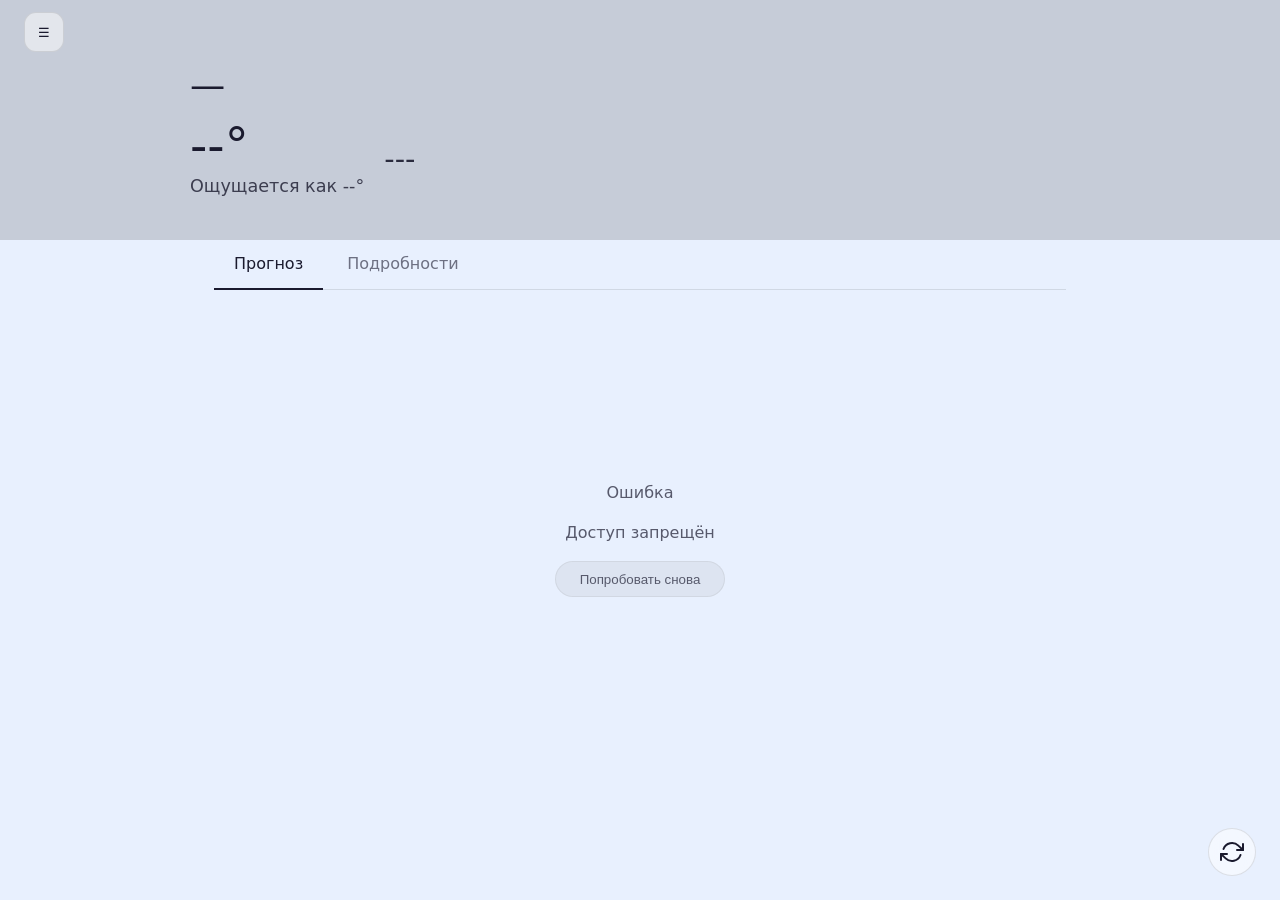
==== commit 7de83e98: "fixed all" ====
--- a/index.html
+++ b/index.html
@@ -2,7 +2,7 @@
 <html lang="ru">
 <head>
     <meta charset="UTF-8">
-    <meta name="viewport" content="width=device-width, initial-scale=1.0">
+    <meta name="viewport" content="width=device-width, initial-scale=1.0, maximum-scale=1.0, user-scalable=yes">
     <title>GoodWeather</title>
     <link rel="icon" type="image/png" href="favicon.png">
     <link rel="stylesheet" href="css/style.css">
@@ -50,11 +50,9 @@
             <div id="hourlyView" class="hourly-view">
                 <button class="back-btn" id="backBtn">← Назад</button>
                 <h2 class="section-title" id="hourlyTitle"></h2>
-                <div class="hourly-scroll-container">
-                    <div class="temp-chart-container">
-                        <div class="temp-chart">
-                            <svg class="chart-svg" id="chartSvg"></svg>
-                        </div>
+                <div class="hourly-scroll-wrapper" id="hourlyScrollWrapper">
+                    <div class="temp-chart">
+                        <svg class="chart-svg" id="chartSvg"></svg>
                     </div>
                     <div class="hourly-scroll" id="hourlyScroll"></div>
                 </div>
--- a/css/style.css
+++ b/css/style.css
@@ -7,7 +7,6 @@
 }
 body.dark-theme { background-color: #0b1a2a; color: white; }
 
-/* Фон ровно до вкладок */
 .weather-background {
     position: absolute; top: 0; left: 0; width: 100%; height: 240px;
     background-size: cover; background-position: center; background-repeat: no-repeat;
@@ -26,6 +25,9 @@
 .app-header {
     padding: 0.75rem 1.5rem 0.5rem; background: transparent;
     border-bottom: 1px solid transparent;
+    min-height: 240px;
+    display: flex;
+    flex-direction: column;
 }
 .header-top-row { display: flex; align-items: center; gap: 1rem; margin-bottom: 0.5rem; }
 .menu-btn {
@@ -70,7 +72,7 @@
 .menu-item .check { margin-left: auto; opacity: 0; color: #4facfe; }
 .menu-item.active .check { opacity: 1; }
 
-.header-content { max-width: 900px; margin: 0 auto; }
+.header-content { max-width: 900px; margin: 0 auto; width: 100%; }
 .location-row {
     display: flex; align-items: baseline; gap: 0.75rem;
     flex-wrap: wrap; margin-bottom: 0.25rem;
@@ -89,14 +91,20 @@
     display: flex; align-items: center; gap: 0.7rem;
 }
 .weather-icon {
+    display: inline-block;
+    vertical-align: middle;
+    line-height: 1;
+}
+.weather-desc .weather-icon {
     height: 2.2rem;
     width: auto;
-    vertical-align: middle;
-}
-.weather-emoji-icon {
-    width: 1.2rem; height: 1.2rem; display: inline-block; flex-shrink: 0;
-}
-.weather-emoji-icon img { width: 100%; height: 100%; object-fit: contain; vertical-align: middle; }
+}
+.weather-icon:not([src]) {
+    font-size: 2.2rem;
+    height: auto;
+    width: auto;
+    line-height: 1;
+}
 .update-badge {
     margin-left: auto; font-size: 0.85rem; opacity: 0.6; align-self: flex-end;
 }
@@ -140,41 +148,88 @@
     margin-bottom: 1rem; text-transform: uppercase;
 }
 
-/* Общий контейнер для графика и часов */
-.hourly-scroll-container {
+/* Единый скролл для графика и времени */
+.hourly-scroll-wrapper {
     overflow-x: auto;
     overflow-y: visible;
-    padding-bottom: 1rem;
+    padding-bottom: 0.5rem;
     scrollbar-width: thin;
     -webkit-overflow-scrolling: touch;
-}
-.temp-chart-container {
-    margin-bottom: 0;
-    min-width: max-content;
-}
+    width: 100%;
+}
+
 .temp-chart {
     height: 150px;
-    min-width: 800px;
     padding: 0.5rem 0;
 }
-.chart-svg { width: 100%; height: 100%; }
-.chart-line { fill: none; stroke: #4facfe; stroke-width: 2; }
-.chart-point { fill: #4facfe; }
+
+.chart-svg { 
+    width: 100%; 
+    height: 100%; 
+    display: block;
+}
+
+.chart-line { 
+    fill: none; 
+    stroke: #4facfe; 
+    stroke-width: 2.5; 
+}
+
+.chart-point { 
+    fill: #4facfe; 
+}
+
 .chart-label {
-    font-size: 1.1rem !important;
+    font-size: 1rem !important;
     font-weight: 600 !important;
-    fill: currentColor; opacity: 0.8;
+    fill: currentColor; 
+    opacity: 0.9;
     text-anchor: middle;
 }
 
-.forecast-scroll, .hourly-scroll {
+.hourly-scroll {
+    display: flex;
+    padding: 0.5rem 0 1rem;
+}
+
+.hourly-card {
+    flex-shrink: 0;
+    text-align: center;
+}
+
+.hourly-time {
+    font-size: 0.85rem;
+    opacity: 0.7;
+    margin-bottom: 0.5rem;
+}
+
+.hourly-icon {
+    width: 2.5rem;
+    height: 2.5rem;
+    margin: 0 auto;
+}
+
+.hourly-icon .weather-icon {
+    height: 2.2rem;
+    width: auto;
+}
+
+.hourly-icon .weather-icon:not([src]) {
+    font-size: 2rem;
+    height: auto;
+    width: auto;
+}
+
+.hourly-temp {
+    font-size: 1.1rem;
+    font-weight: 500;
+    margin-top: 0.25rem;
+}
+
+.forecast-scroll {
     display: flex; gap: 0.75rem; overflow-x: auto;
     padding: 0.5rem 0.25rem 1.5rem;
     scrollbar-width: thin; -webkit-overflow-scrolling: touch;
-}
-.hourly-scroll {
-    min-width: 800px;
-    padding: 0.5rem 0.25rem 1rem;
 }
 .forecast-card {
     background: rgba(255,255,255,0.6); border-radius: 16px;
@@ -186,24 +241,20 @@
 }
 .forecast-day { font-size: 0.9rem; font-weight: 500; }
 .forecast-date { font-size: 0.7rem; opacity: 0.5; margin-bottom: 0.5rem; }
-.forecast-icon, .hourly-icon {
+.forecast-icon {
     width: 2.5rem; height: 2.5rem; margin: 0.25rem auto;
 }
-body .forecast-icon img, body .hourly-icon img {
-    width: 100%; height: 100%; object-fit: contain;
-}
-body:not(.dark-theme) .forecast-icon img, body:not(.dark-theme) .hourly-icon img {
-    filter: none;
-}
-body.dark-theme .forecast-icon img, body.dark-theme .hourly-icon img {
-    filter: brightness(0.8);
-}
-.forecast-icon img, .hourly-icon img { width: 100%; height: 100%; object-fit: contain; }
+.forecast-icon .weather-icon {
+    height: 2.5rem;
+    width: auto;
+}
+.forecast-icon .weather-icon:not([src]) {
+    font-size: 2.5rem;
+    height: auto;
+    width: auto;
+}
 .forecast-temp-max { font-size: 1.3rem; font-weight: 450; }
 .forecast-temp-min { font-size: 0.85rem; opacity: 0.6; margin-top: 0.25rem; }
-.hourly-card { text-align: center; min-width: 70px; flex-shrink: 0; }
-.hourly-time { font-size: 0.9rem; opacity: 0.7; margin-bottom: 0.5rem; }
-.hourly-temp { font-size: 1.2rem; font-weight: 500; margin-top: 0.25rem; }
 
 .details-section {
     background: rgba(255,255,255,0.5); border-radius: 24px;
@@ -272,58 +323,144 @@
     background: rgba(0,0,0,0.5);
 }
 
+/* Мобильная версия */
 @media (max-width: 600px) {
     .weather-background { 
-        height: 380px;
+        height: 130px !important;
     }
     
     .app-header { 
-        padding: 1.5rem 1rem 1.5rem; 
-        min-height: 380px;
-        display: flex;
-        flex-direction: column;
-    }
-    
-    .header-content {
-        flex: 1;
-        display: flex;
-        flex-direction: column;
-        justify-content: flex-end;
-    }
-    
-    .content-area { padding: 1rem; }
-    .city-name { font-size: 2rem; }
-    .temp-current { font-size: 3rem; }
-    .feels-like { font-size: 1rem; }
-    
-    .weather-status-row { 
-        flex-direction: column; 
-        align-items: flex-start; 
-        gap: 0.75rem;
-        margin-top: 0.5rem;
+        padding: 0.25rem 0.8rem 0.25rem !important;
+        min-height: 130px !important;
+    }
+    
+    .header-top-row {
+        margin-bottom: 0.25rem !important;
+    }
+    
+    .menu-btn {
+        width: 32px !important;
+        height: 32px !important;
+    }
+    
+    .city-name { 
+        font-size: 1.5rem !important; 
+        line-height: 1.2 !important;
+    }
+    
+    .region-name { 
+        font-size: 0.8rem !important; 
+    }
+    
+    .coordinates {
+        font-size: 0.7rem !important;
+        margin-bottom: 0.15rem !important;
+    }
+    
+    .temp-current { 
+        font-size: 2rem !important; 
+    }
+    
+    .feels-like { 
+        font-size: 0.75rem !important; 
     }
     
     .weather-desc { 
-        font-size: 1.6rem; 
-        width: 100%;
-        display: flex;
-        align-items: center;
-        gap: 0.5rem;
-    }
-    
-    .weather-icon {
-        height: 2.2rem;
+        font-size: 1.1rem !important; 
+        gap: 0.25rem !important;
+    }
+    
+    .weather-desc .weather-icon {
+        height: 1.5rem !important;
+    }
+    
+    .weather-desc .weather-icon:not([src]) {
+        font-size: 1.5rem !important;
     }
     
     .update-badge { 
-        align-self: flex-start; 
-        margin-left: 0;
-        font-size: 0.8rem;
-        width: 100%;
-        padding-top: 0.25rem;
-        border-top: 1px solid rgba(255,255,255,0.1);
-    }
-    
-    .details-grid { grid-template-columns: repeat(2,1fr); }
-    .forecast-card { min-width: 85px; padding: 0.75rem; }
+        font-size: 0.6rem !important;
+        margin-left: 0 !important;
+    }
+    
+    .content-area { 
+        padding: 0.5rem !important; 
+    }
+    
+    .tabs-container {
+        padding: 0 0.8rem !important;
+    }
+    
+    .tab-btn {
+        font-size: 0.9rem !important;
+        padding: 0.5rem 0.8rem !important;
+    }
+    
+    .temp-chart {
+        height: 100px !important;
+    }
+    
+    .hourly-icon {
+        width: 1.8rem !important;
+        height: 1.8rem !important;
+    }
+    
+    .hourly-icon .weather-icon {
+        height: 1.5rem !important;
+    }
+    
+    .hourly-icon .weather-icon:not([src]) {
+        font-size: 1.4rem !important;
+    }
+    
+    .hourly-temp {
+        font-size: 1rem !important;
+    }
+    
+    .details-grid { 
+        grid-template-columns: repeat(2,1fr) !important; 
+        gap: 1rem !important;
+    }
+    
+    .detail-value { 
+        font-size: 1.5rem !important; 
+    }
+    
+    .forecast-card { 
+        min-width: 75px !important; 
+        padding: 0.5rem !important; 
+    }
+    
+    .forecast-icon {
+        width: 2rem !important;
+        height: 2rem !important;
+    }
+    
+    .forecast-icon .weather-icon {
+        height: 2rem !important;
+    }
+    
+    .forecast-icon .weather-icon:not([src]) {
+        font-size: 2rem !important;
+    }
+    
+    .forecast-temp-max {
+        font-size: 1.1rem !important;
+    }
+    
+    .forecast-temp-min {
+        font-size: 0.75rem !important;
+    }
+    
+    .refresh-btn {
+        width: 40px !important;
+        height: 40px !important;
+        bottom: 1rem !important;
+        right: 1rem !important;
+    }
+    
+    .refresh-btn svg {
+        width: 20px !important;
+        height: 20px !important;
+    }
 }
